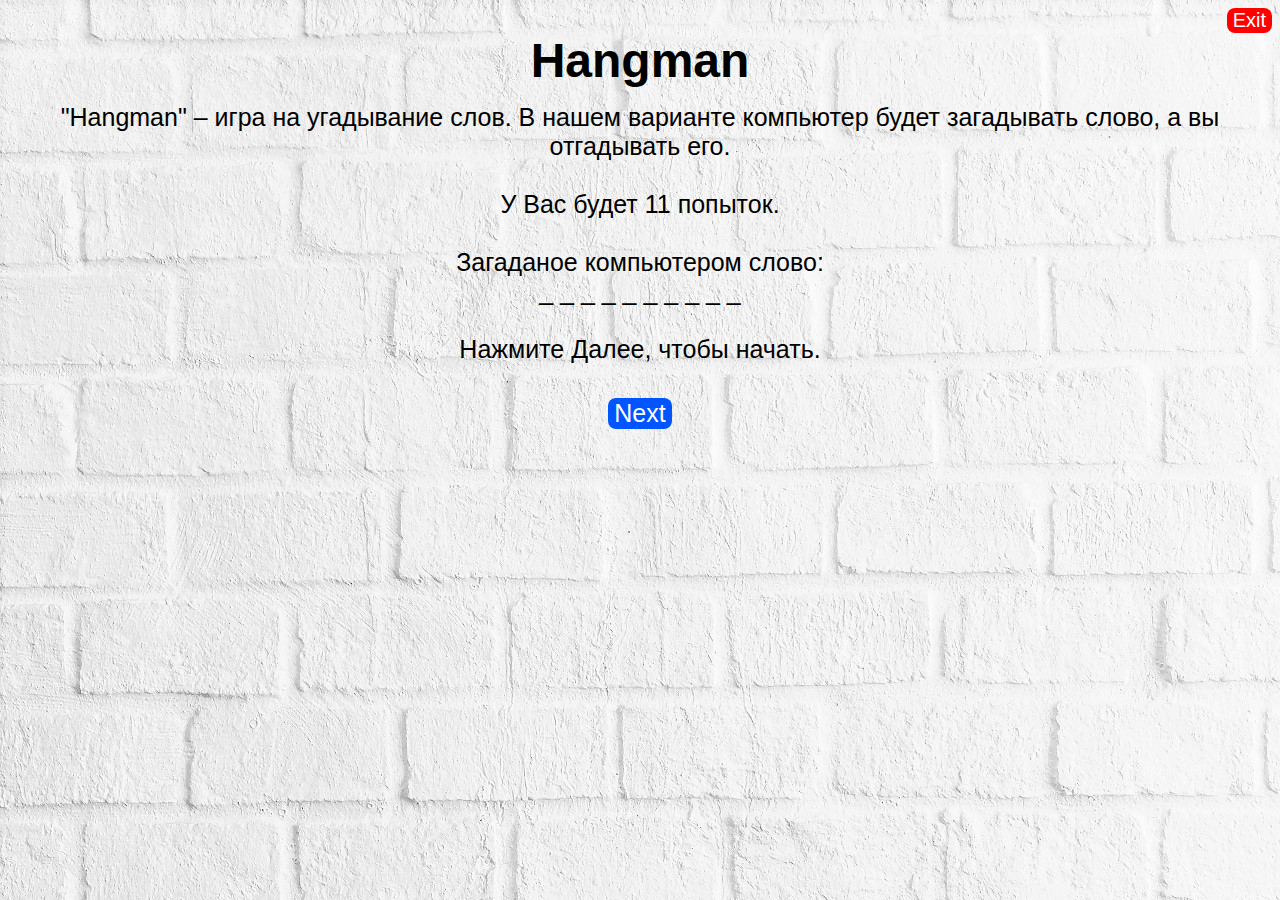
==== hangman.html @ 09c3fffd "creer interface et script" ====
<!DOCTYPE html>
<html lang="fr">
<head>
	<meta charset="UTF-8">
	<meta name="viewport" content="width=device-width">
	<title>Hangman</title>
	<link rel="stylesheet" href="assets/style.css">
	<script defer src="assets/hangman.js"></script>
	
</head>

<body onload="startGame(turnCount, answerArray)">
	<div id="exit"><button id="exitButton" onclick="exitGame(word)">Exit</button></div>
	<h1>Hangman</h1>
	<div id="displayStatus"></div>
	<div id="interactWithPlayer">
		<div>
			<div id='showAlreadyUsedLetters'></div>
		</div>
		<input id="guessOfPlayer" type="text" maxlength="1"><br>
		<button id="confirmActions" onclick="confirmActions(word, answerArray)">Next</button>
	</div>
	<div>
		<button id="restartGame" onClick="window.location.reload()">Restart Game</button>
	</div>
</body>
</html>
---- assets/style.css ----
body {
  background-image: url(background.jpg);
}

h1 {
  margin: 0px;
  text-align: center;
  font-family: "Montserrat", sans-serif;
  font-size: 3em;
}

div {
  text-align: center;
}
div#showAlreadyUsedLetters {
  margin-top: 16px;
  font-family: "Open Sans", sans-serif;
  font-size: 25px;
}
div#displayStatus {
  margin-top: 15px;
  font-family: "Open Sans", sans-serif;
  font-size: 25px;
}
div#exit {
  text-align: right;
}

input {
  outline: none;
  border-width: 1px;
  margin: 15px;
  border-radius: 8px;
  text-align: center;
  font-family: "Open Sans", sans-serif;
  font-size: 18px;
}
input:focus {
  margin: 15px;
  text-align: center;
  -webkit-transform: scale(1.05);
  -ms-transform: scale(1.05);
  transform: scale(1.05);
  transition: 0.1s;
}

button {
  cursor: pointer;
  outline: none;
  border: none;
  border-radius: 8px;
  color: white;
}

.alph_button {
  font-size: 20px;
  margin: 20px;
  background-color: hsl(220, 100%, 50%);
  border-radius: 15px;
  width: 30px;
  height: 30px;
  font-family: monospace;
}

button#confirmActions {
  font-size: 25px;
  transition: 0.7s;
  background-color: hsl(220, 100%, 50%);
}
button#confirmActions:hover {
  font-size: 25px;
  -webkit-transform: scale(1.05);
  -ms-transform: scale(1.05);
  transform: scale(1.05);
  background-color: hsl(220, 100%, 50%);
  box-shadow: 0 0 15px 0 hsl(220, 100%, 50%);
}

button#exitButton {
  font-size: 20px;
  transition: 0.7s;
  background-color: hsl(0, 100%, 50%);
}
button#exitButton:hover {
  font-size: 20px;
  -webkit-transform: scale(1.05);
  -ms-transform: scale(1.05);
  transform: scale(1.05);
  background-color: hsl(0, 100%, 50%);
  box-shadow: 0 0 15px 0 hsl(0, 100%, 50%);
}

button#restartGame {
  text-align: center;
  margin: 15px;
  visibility: hidden;
  font-family: "Open Sans", sans-serif;
  font-size: 25px;
  transition: 0.7s;
  background-color: hsl(220, 100%, 50%);
}
button#restartGame:hover {
  -webkit-transform: scale(1.05);
  -ms-transform: scale(1.05);
  transform: scale(1.05);
  background-color: hsl(220, 100%, 50%);
  box-shadow: 0 0 15px 0 hsl(220, 100%, 50%);
}
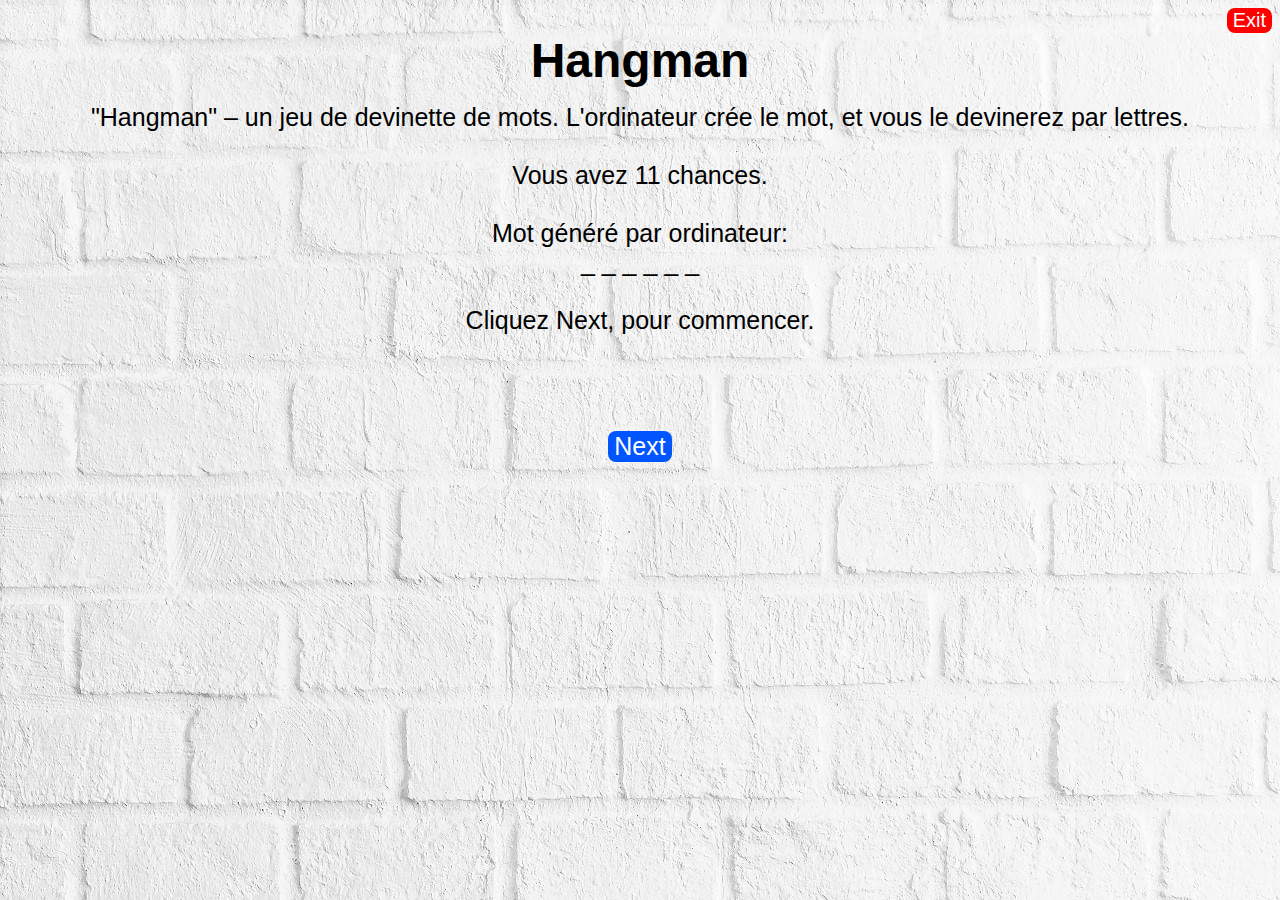
==== commit bb3a923f: "modifier script" ====
--- a/hangman.html
+++ b/hangman.html
@@ -14,14 +14,18 @@
 	<h1>Hangman</h1>
 	<div id="displayStatus"></div>
 	<div id="interactWithPlayer">
+		
+		<input id="guessOfPlayer" type="text"  maxlength="1"><br>
 		<div>
 			<div id='showAlreadyUsedLetters'></div>
 		</div>
-		<input id="guessOfPlayer" type="text" maxlength="1"><br>
 		<button id="confirmActions" onclick="confirmActions(word, answerArray)">Next</button>
 	</div>
 	<div>
 		<button id="restartGame" onClick="window.location.reload()">Restart Game</button>
 	</div>
+	<div id="stop">
+		<button id="stopButton">Stop Game</button>
+	</div>
 </body>
 </html>
--- a/assets/style.css
+++ b/assets/style.css
@@ -27,6 +27,7 @@
 }
 
 input {
+  align-items: center;
   outline: none;
   border-width: 1px;
   margin: 15px;
@@ -63,6 +64,7 @@
 }
 
 button#confirmActions {
+  margin-top: 25px;
   font-size: 25px;
   transition: 0.7s;
   background-color: hsl(220, 100%, 50%);
@@ -90,6 +92,20 @@
   box-shadow: 0 0 15px 0 hsl(0, 100%, 50%);
 }
 
+button#stopButton {
+  visibility: hidden;
+  font-size: 20px;
+  transition: 0.7s;
+  background-color: hsl(0, 100%, 50%);
+}
+button#stopButton:hover {
+  font-size: 20px;
+  -webkit-transform: scale(1.05);
+  -ms-transform: scale(1.05);
+  transform: scale(1.05);
+  background-color: hsl(0, 100%, 50%);
+  box-shadow: 0 0 15px 0 hsl(0, 100%, 50%);
+}
 button#restartGame {
   text-align: center;
   margin: 15px;
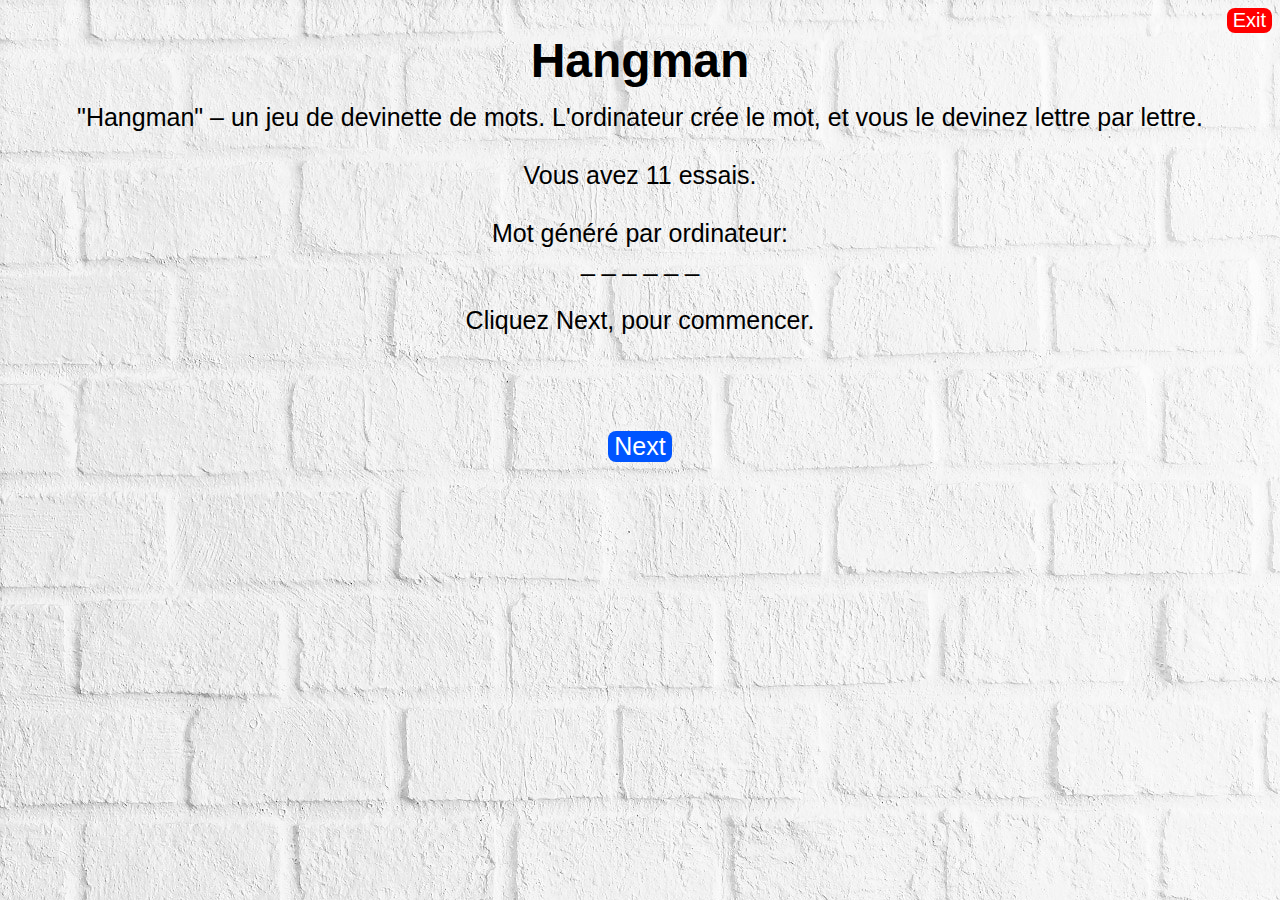
==== commit 1ad4120c: "modifier le text" ====
--- a/hangman.html
+++ b/hangman.html
@@ -5,7 +5,7 @@
 	<meta name="viewport" content="width=device-width">
 	<title>Hangman</title>
 	<link rel="stylesheet" href="assets/style.css">
-	<script defer src="assets/hangman.js"></script>
+	<script  src="assets/hangman.js" defer></script>
 	
 </head>
 
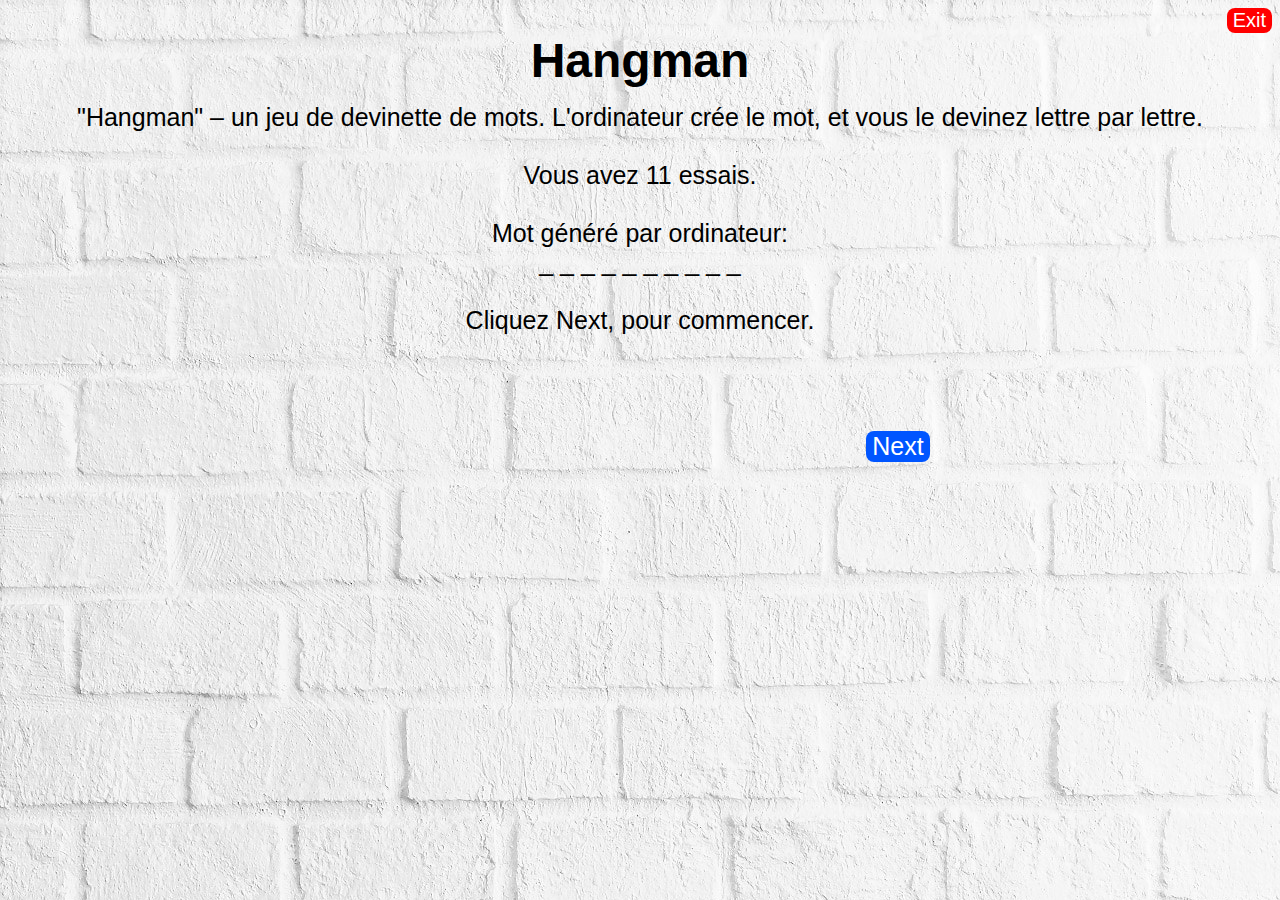
==== commit d22730c6: "ajouter les images" ====
--- a/hangman.html
+++ b/hangman.html
@@ -16,14 +16,17 @@
 	<div id="interactWithPlayer">
 		
 		<input id="guessOfPlayer" type="text"  maxlength="1"><br>
+		<img id="imgReaction" src="" alt="reaction">
 		<div>
 			<div id='showAlreadyUsedLetters'></div>
 		</div>
 		<button id="confirmActions" onclick="confirmActions(word, answerArray)">Next</button>
 	</div>
+	
 	<div>
 		<button id="restartGame" onClick="window.location.reload()">Restart Game</button>
 	</div>
+
 	<div id="stop">
 		<button id="stopButton">Stop Game</button>
 	</div>
--- a/assets/style.css
+++ b/assets/style.css
@@ -122,3 +122,9 @@
   background-color: hsl(220, 100%, 50%);
   box-shadow: 0 0 15px 0 hsl(220, 100%, 50%);
 }
+#imgReaction {
+  float: left;
+  align-items: center;
+  margin-left: 200px;
+  width: 25%;
+}
